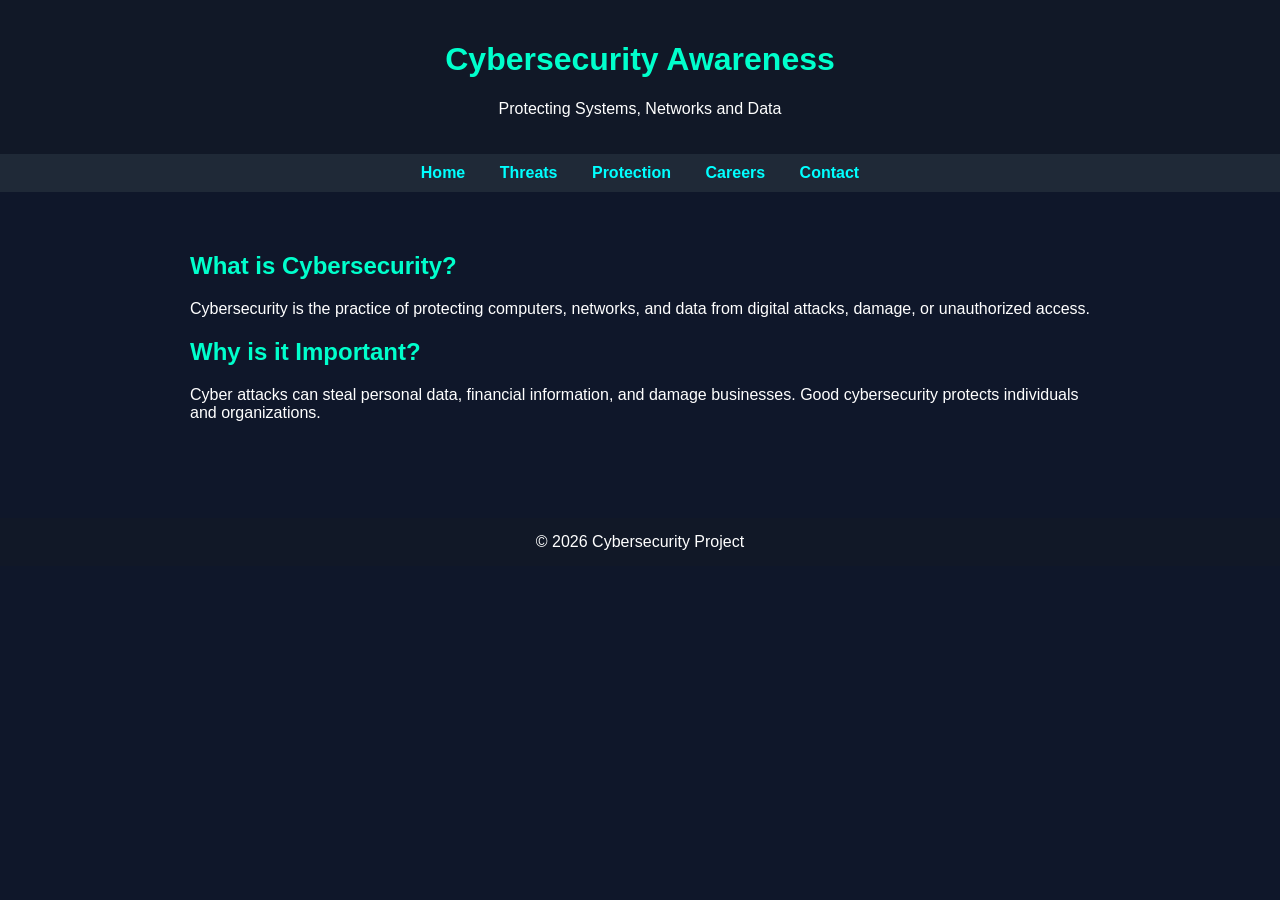
==== index.html @ e616a6ab "Add files via upload" ====
<!DOCTYPE html>
<html>
<head>
    <title>Cybersecurity Awareness</title>
    <link rel="stylesheet" href="style.css">
</head>
<body>

<header>
    <h1>Cybersecurity Awareness</h1>
    <p>Protecting Systems, Networks and Data</p>
</header>

<nav>
    <a href="index.html">Home</a>
    <a href="threats.html">Threats</a>
    <a href="protection.html">Protection</a>
    <a href="careers.html">Careers</a>
    <a href="contact.html">Contact</a>
</nav>

<div class="container">
    <h2>What is Cybersecurity?</h2>
    <p>Cybersecurity is the practice of protecting computers, networks, and data from digital attacks, damage, or unauthorized access.</p>

    <h2>Why is it Important?</h2>
    <p>Cyber attacks can steal personal data, financial information, and damage businesses. Good cybersecurity protects individuals and organizations.</p>
</div>

<footer>
    © 2026 Cybersecurity Project
</footer>

</body>
</html>
---- style.css ----
body {
    margin: 0;
    font-family: Arial, sans-serif;
    background-color: #0f172a;
    color: white;
}

header {
    background-color: #111827;
    padding: 20px;
    text-align: center;
}

nav {
    background-color: #1f2937;
    padding: 10px;
    text-align: center;
}

nav a {
    color: #00ffff;
    text-decoration: none;
    margin: 15px;
    font-weight: bold;
}

nav a:hover {
    color: #00ff99;
}

.container {
    padding: 40px;
    max-width: 900px;
    margin: auto;
}

h1, h2 {
    color: #00ffcc;
}

footer {
    background-color: #111827;
    text-align: center;
    padding: 15px;
    margin-top: 40px;
}
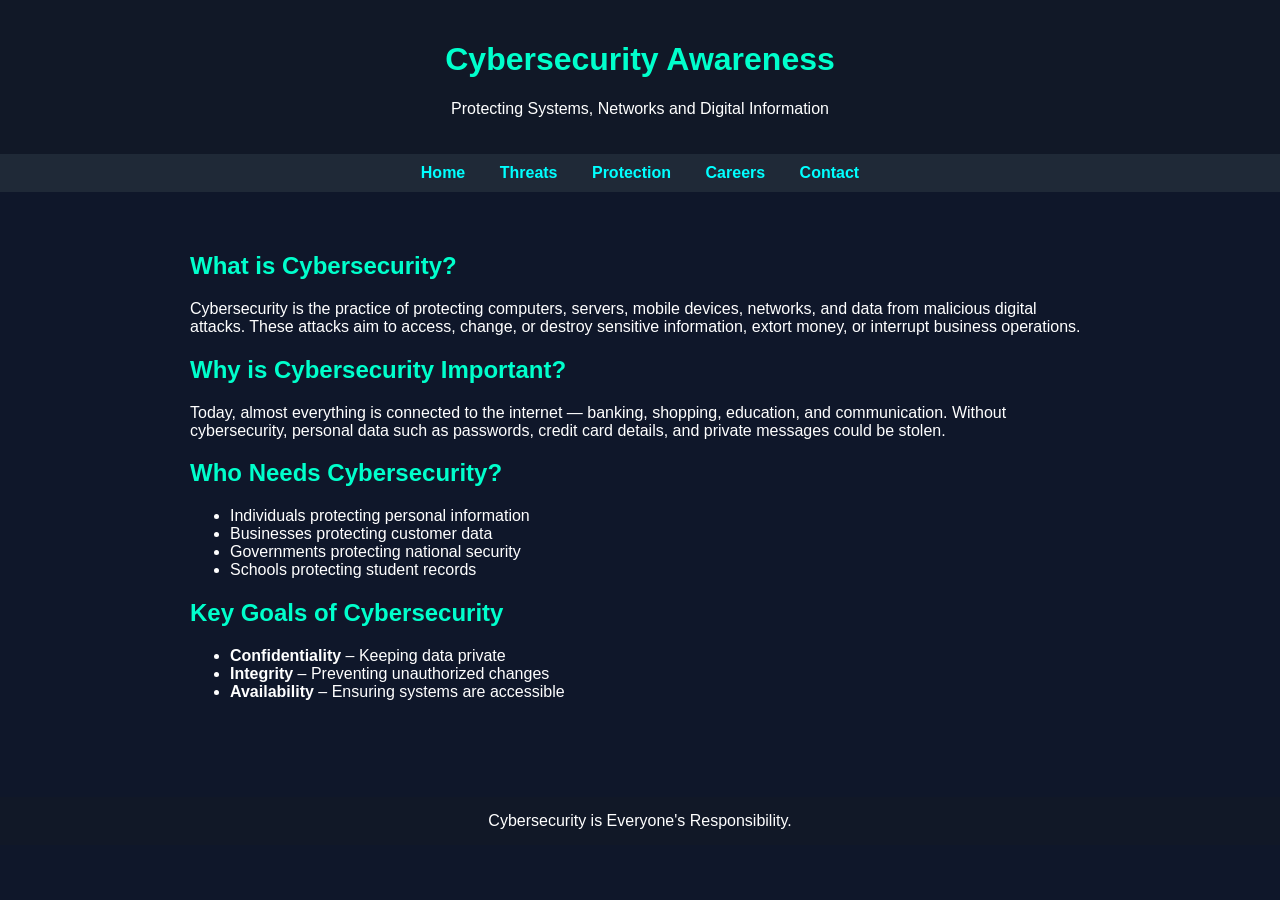
==== commit 297aa0c0: "Add files via upload" ====
--- a/index.html
+++ b/index.html
@@ -8,7 +8,7 @@
 
 <header>
     <h1>Cybersecurity Awareness</h1>
-    <p>Protecting Systems, Networks and Data</p>
+    <p>Protecting Systems, Networks and Digital Information</p>
 </header>
 
 <nav>
@@ -20,15 +20,32 @@
 </nav>
 
 <div class="container">
+
     <h2>What is Cybersecurity?</h2>
-    <p>Cybersecurity is the practice of protecting computers, networks, and data from digital attacks, damage, or unauthorized access.</p>
+    <p>Cybersecurity is the practice of protecting computers, servers, mobile devices, networks, and data from malicious digital attacks. These attacks aim to access, change, or destroy sensitive information, extort money, or interrupt business operations.</p>
 
-    <h2>Why is it Important?</h2>
-    <p>Cyber attacks can steal personal data, financial information, and damage businesses. Good cybersecurity protects individuals and organizations.</p>
+    <h2>Why is Cybersecurity Important?</h2>
+    <p>Today, almost everything is connected to the internet — banking, shopping, education, and communication. Without cybersecurity, personal data such as passwords, credit card details, and private messages could be stolen.</p>
+
+    <h2>Who Needs Cybersecurity?</h2>
+    <ul>
+        <li>Individuals protecting personal information</li>
+        <li>Businesses protecting customer data</li>
+        <li>Governments protecting national security</li>
+        <li>Schools protecting student records</li>
+    </ul>
+
+    <h2>Key Goals of Cybersecurity</h2>
+    <ul>
+        <li><strong>Confidentiality</strong> – Keeping data private</li>
+        <li><strong>Integrity</strong> – Preventing unauthorized changes</li>
+        <li><strong>Availability</strong> – Ensuring systems are accessible</li>
+    </ul>
+
 </div>
 
 <footer>
-    © 2026 Cybersecurity Project
+    Cybersecurity is Everyone's Responsibility.
 </footer>
 
 </body>
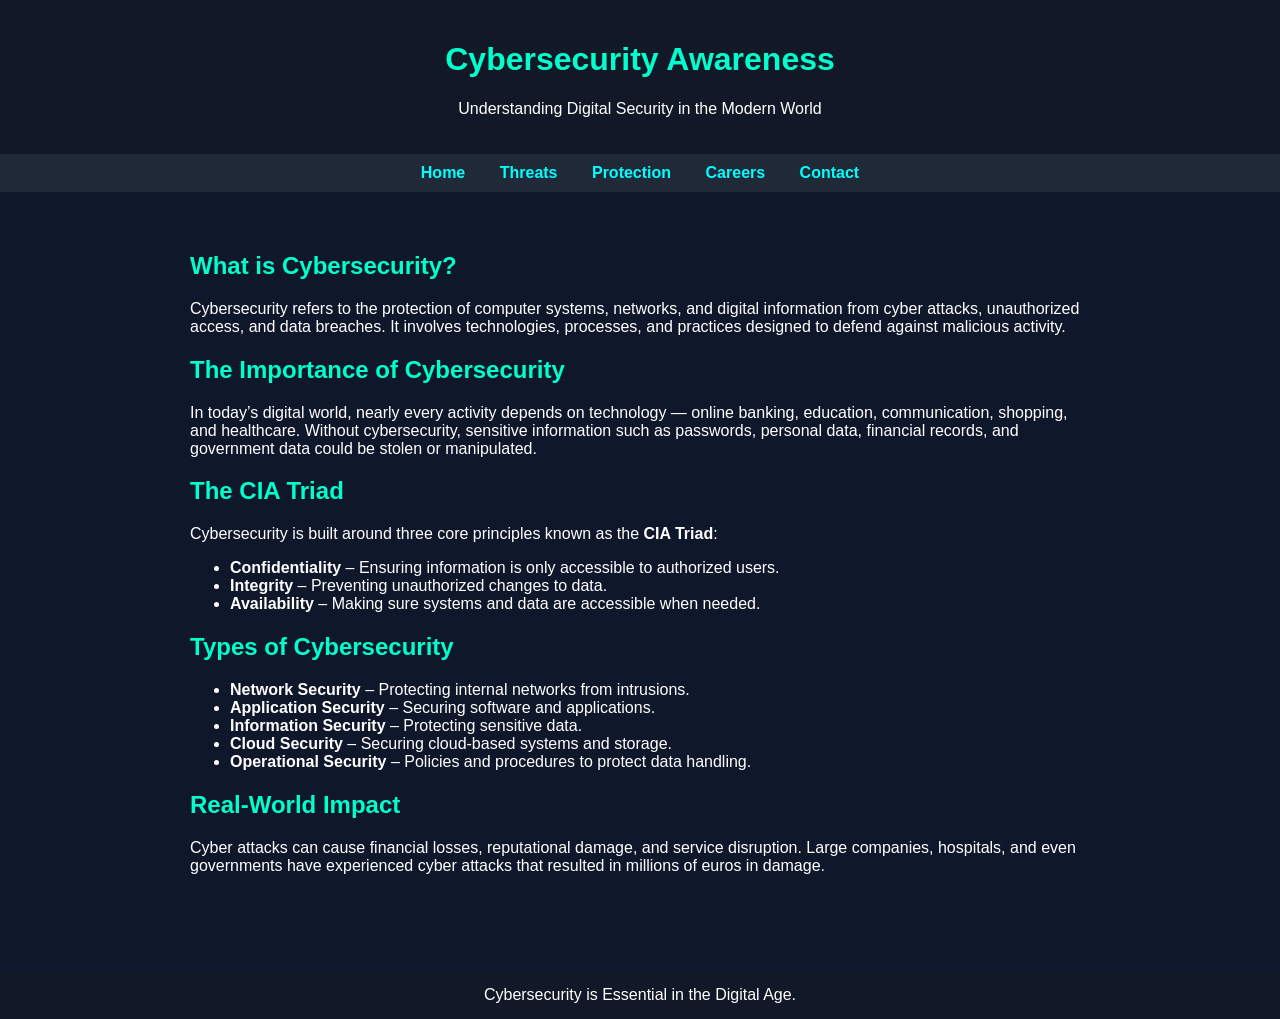
==== commit 8a30d0a5: "Add files via upload" ====
--- a/index.html
+++ b/index.html
@@ -8,7 +8,7 @@
 
 <header>
     <h1>Cybersecurity Awareness</h1>
-    <p>Protecting Systems, Networks and Digital Information</p>
+    <p>Understanding Digital Security in the Modern World</p>
 </header>
 
 <nav>
@@ -22,30 +22,35 @@
 <div class="container">
 
     <h2>What is Cybersecurity?</h2>
-    <p>Cybersecurity is the practice of protecting computers, servers, mobile devices, networks, and data from malicious digital attacks. These attacks aim to access, change, or destroy sensitive information, extort money, or interrupt business operations.</p>
+    <p>Cybersecurity refers to the protection of computer systems, networks, and digital information from cyber attacks, unauthorized access, and data breaches. It involves technologies, processes, and practices designed to defend against malicious activity.</p>
 
-    <h2>Why is Cybersecurity Important?</h2>
-    <p>Today, almost everything is connected to the internet — banking, shopping, education, and communication. Without cybersecurity, personal data such as passwords, credit card details, and private messages could be stolen.</p>
+    <h2>The Importance of Cybersecurity</h2>
+    <p>In today’s digital world, nearly every activity depends on technology — online banking, education, communication, shopping, and healthcare. Without cybersecurity, sensitive information such as passwords, personal data, financial records, and government data could be stolen or manipulated.</p>
 
-    <h2>Who Needs Cybersecurity?</h2>
+    <h2>The CIA Triad</h2>
+    <p>Cybersecurity is built around three core principles known as the <strong>CIA Triad</strong>:</p>
     <ul>
-        <li>Individuals protecting personal information</li>
-        <li>Businesses protecting customer data</li>
-        <li>Governments protecting national security</li>
-        <li>Schools protecting student records</li>
+        <li><strong>Confidentiality</strong> – Ensuring information is only accessible to authorized users.</li>
+        <li><strong>Integrity</strong> – Preventing unauthorized changes to data.</li>
+        <li><strong>Availability</strong> – Making sure systems and data are accessible when needed.</li>
     </ul>
 
-    <h2>Key Goals of Cybersecurity</h2>
+    <h2>Types of Cybersecurity</h2>
     <ul>
-        <li><strong>Confidentiality</strong> – Keeping data private</li>
-        <li><strong>Integrity</strong> – Preventing unauthorized changes</li>
-        <li><strong>Availability</strong> – Ensuring systems are accessible</li>
+        <li><strong>Network Security</strong> – Protecting internal networks from intrusions.</li>
+        <li><strong>Application Security</strong> – Securing software and applications.</li>
+        <li><strong>Information Security</strong> – Protecting sensitive data.</li>
+        <li><strong>Cloud Security</strong> – Securing cloud-based systems and storage.</li>
+        <li><strong>Operational Security</strong> – Policies and procedures to protect data handling.</li>
     </ul>
+
+    <h2>Real-World Impact</h2>
+    <p>Cyber attacks can cause financial losses, reputational damage, and service disruption. Large companies, hospitals, and even governments have experienced cyber attacks that resulted in millions of euros in damage.</p>
 
 </div>
 
 <footer>
-    Cybersecurity is Everyone's Responsibility.
+    Cybersecurity is Essential in the Digital Age.
 </footer>
 
 </body>
